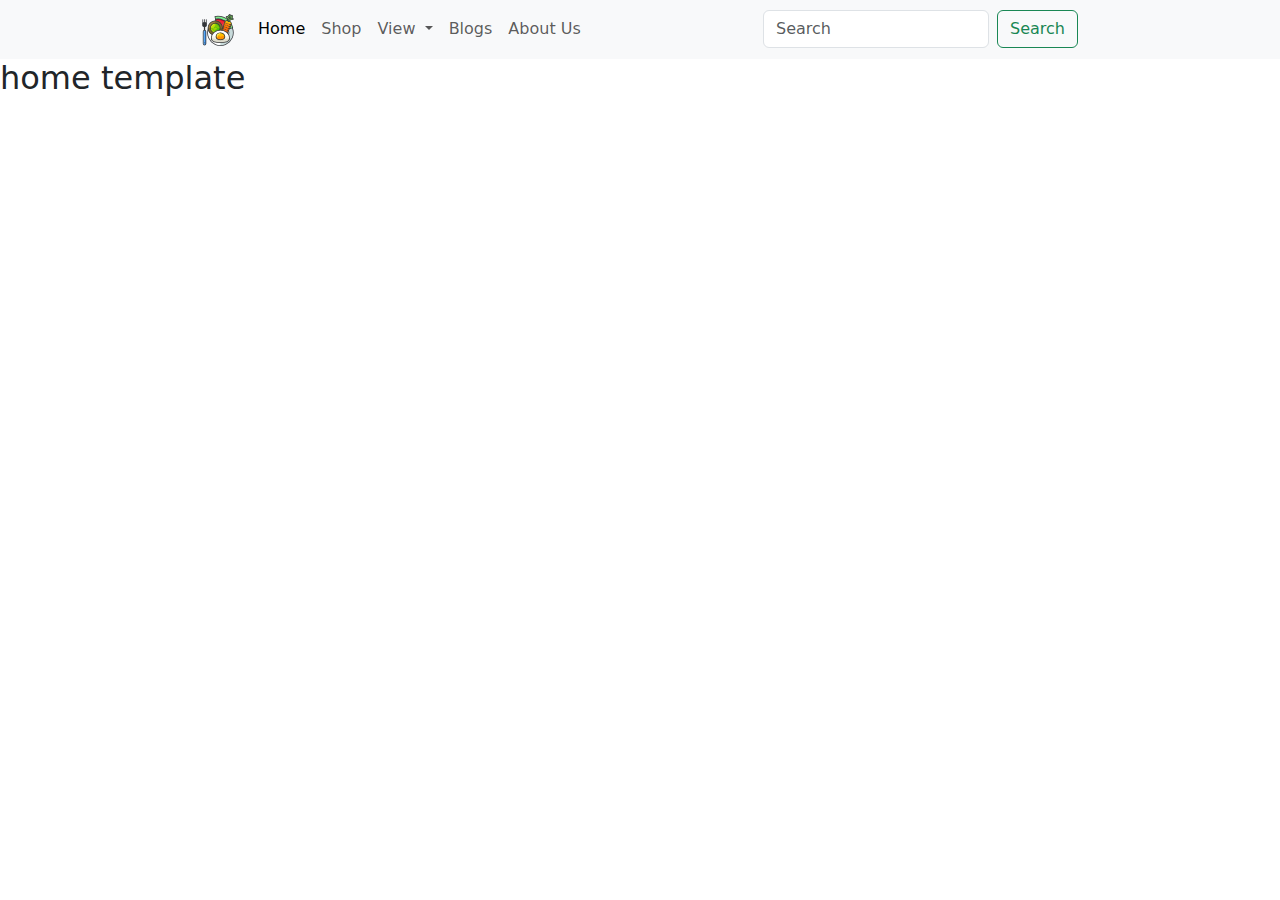
==== Html_file/index.html @ 263756be "everyone complete your task" ====
<!DOCTYPE html>
<html lang="en">

<head>
    <meta charset="UTF-8">
    <meta http-equiv="X-UA-Compatible" content="IE=edge">
    <meta name="viewport" content="width=device-width, initial-scale=1.0">
    <link href="https://cdn.jsdelivr.net/npm/bootstrap@5.3.0-alpha1/dist/css/bootstrap.min.css" rel="stylesheet">
    <link rel="stylesheet" href="../Css_file/index.css">
    <title>Index</title>
</head>

<body>
    <nav class="navbar navbar-expand-lg bg-body-tertiary">
        <div class="container-fluid content">
            <a class="navbar-brand" href="#"><img src="../Images/diet.png" alt=""></a>
            <!-- <button class="navbar-toggler" type="button" data-bs-toggle="collapse" data-bs-target="#navbarSupportedContent" aria-controls="navbarSupportedContent" aria-expanded="false" aria-label="Toggle navigation">
            <span class="navbar-toggler-icon"></span>
          </button> -->
            <div class="collapse navbar-collapse" id="navbarSupportedContent">
                <ul class="navbar-nav me-auto mb-2 mb-lg-0">
                    <li class="nav-item">
                        <a class="nav-link active" href="index.html">Home</a>
                    </li>
                    <li class="nav-item">
                        <a class="nav-link" href="./shop.html">Shop</a>
                    </li>
                    <li class="nav-item dropdown">
                        <a class="nav-link dropdown-toggle" href="#" role="button" data-bs-toggle="dropdown" aria-expanded="false">
                  View
                </a>
                        <ul class="dropdown-menu">
                            <li><a class="dropdown-item" href="#">Inside View</a></li>
                            <li>
                                <hr class="dropdown-divider">
                            </li>
                            <li><a class="dropdown-item" href="#">Outside View</a></li>
                        </ul>
                    </li>
                    <li class="nav-item">
                        <a class="nav-link">Blogs</a>
                    </li>
                    <li class="nav-item">
                        <a class="nav-link">About Us</a>
                    </li>
                </ul>
                <form class="d-flex" role="search">
                    <input class="form-control me-2" type="search" placeholder="Search" aria-label="Search">
                    <button class="btn btn-outline-success" type="submit">Search</button>
                </form>
            </div>
        </div>
    </nav>


    <h2>home template</h2>

    <script src="https://cdn.jsdelivr.net/npm/bootstrap@5.3.0-alpha1/dist/js/bootstrap.bundle.min.js"></script>
</body>

</html>
---- Css_file/index.css ----
* {
    padding: 0;
    margin: 0;
    box-sizing: border-box;
}

.content {
    width: 900px;
}
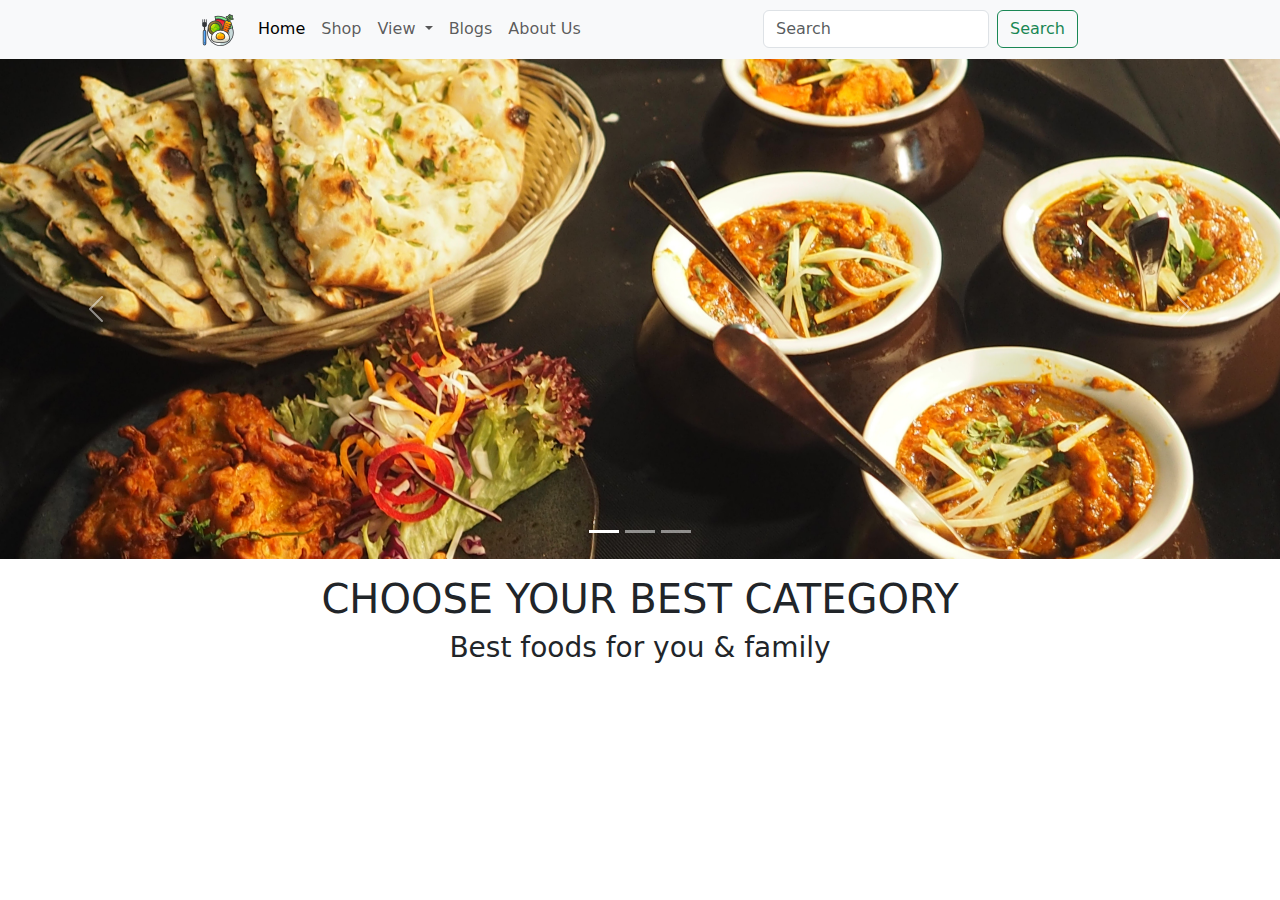
==== commit 8b3d92ef: "index update" ====
--- a/Html_file/index.html
+++ b/Html_file/index.html
@@ -14,9 +14,9 @@
     <nav class="navbar navbar-expand-lg bg-body-tertiary">
         <div class="container-fluid content">
             <a class="navbar-brand" href="#"><img src="../Images/diet.png" alt=""></a>
-            <!-- <button class="navbar-toggler" type="button" data-bs-toggle="collapse" data-bs-target="#navbarSupportedContent" aria-controls="navbarSupportedContent" aria-expanded="false" aria-label="Toggle navigation">
+            <button class="navbar-toggler" type="button" data-bs-toggle="collapse" data-bs-target="#navbarSupportedContent" aria-controls="navbarSupportedContent" aria-expanded="false" aria-label="Toggle navigation">
             <span class="navbar-toggler-icon"></span>
-          </button> -->
+          </button>
             <div class="collapse navbar-collapse" id="navbarSupportedContent">
                 <ul class="navbar-nav me-auto mb-2 mb-lg-0">
                     <li class="nav-item">
@@ -53,7 +53,42 @@
     </nav>
 
 
-    <h2>home template</h2>
+    <!-- Carousel -->
+    <div id="carouselExampleIndicators" class="carousel slide">
+        <div class="carousel-indicators">
+            <button type="button" data-bs-target="#carouselExampleIndicators" data-bs-slide-to="0" class="active" aria-current="true" aria-label="Slide 1"></button>
+            <button type="button" data-bs-target="#carouselExampleIndicators" data-bs-slide-to="1" aria-label="Slide 2"></button>
+            <button type="button" data-bs-target="#carouselExampleIndicators" data-bs-slide-to="2" aria-label="Slide 3"></button>
+        </div>
+        <div class="carousel-inner ">
+            <div class="carousel-item active img_width">
+                <img src="../Images/pexels-chan-walrus-958545.jpg" class="d-block w-100" alt="..." class="img_width">
+            </div>
+            <div class="carousel-item img_width">
+                <img src="../Images/pexels-edward-eyer-687824.jpg" class="d-block w-100" alt="...">
+            </div>
+            <div class="carousel-item img_width">
+                <img src="../Images/pexels-vedanti-239975.jpg" class="d-block w-100" alt="..." class="img_width">
+            </div>
+        </div>
+        <button class="carousel-control-prev" type="button" data-bs-target="#carouselExampleIndicators" data-bs-slide="prev">
+    <span class="carousel-control-prev-icon" aria-hidden="true"></span>
+    <span class="visually-hidden">Previous</span>
+    </button>
+        <button class="carousel-control-next" type="button" data-bs-target="#carouselExampleIndicators" data-bs-slide="next">
+        <span class="carousel-control-next-icon" aria-hidden="true"></span>
+        <span class="visually-hidden">Next</span>
+    </button>
+    </div>
+
+    <!-- CATEGORY SECTION -->
+
+    <section>
+        <h1 class="text-center mt-3">CHOOSE YOUR BEST CATEGORY</h1>
+        <h3 class="text-center mb-3"> Best foods for you & family</h3>
+
+    </section>
+
 
     <script src="https://cdn.jsdelivr.net/npm/bootstrap@5.3.0-alpha1/dist/js/bootstrap.bundle.min.js"></script>
 </body>
--- a/Css_file/index.css
+++ b/Css_file/index.css
@@ -6,4 +6,8 @@
 
 .content {
     width: 900px;
+}
+
+.img_width {
+    height: 500px;
 }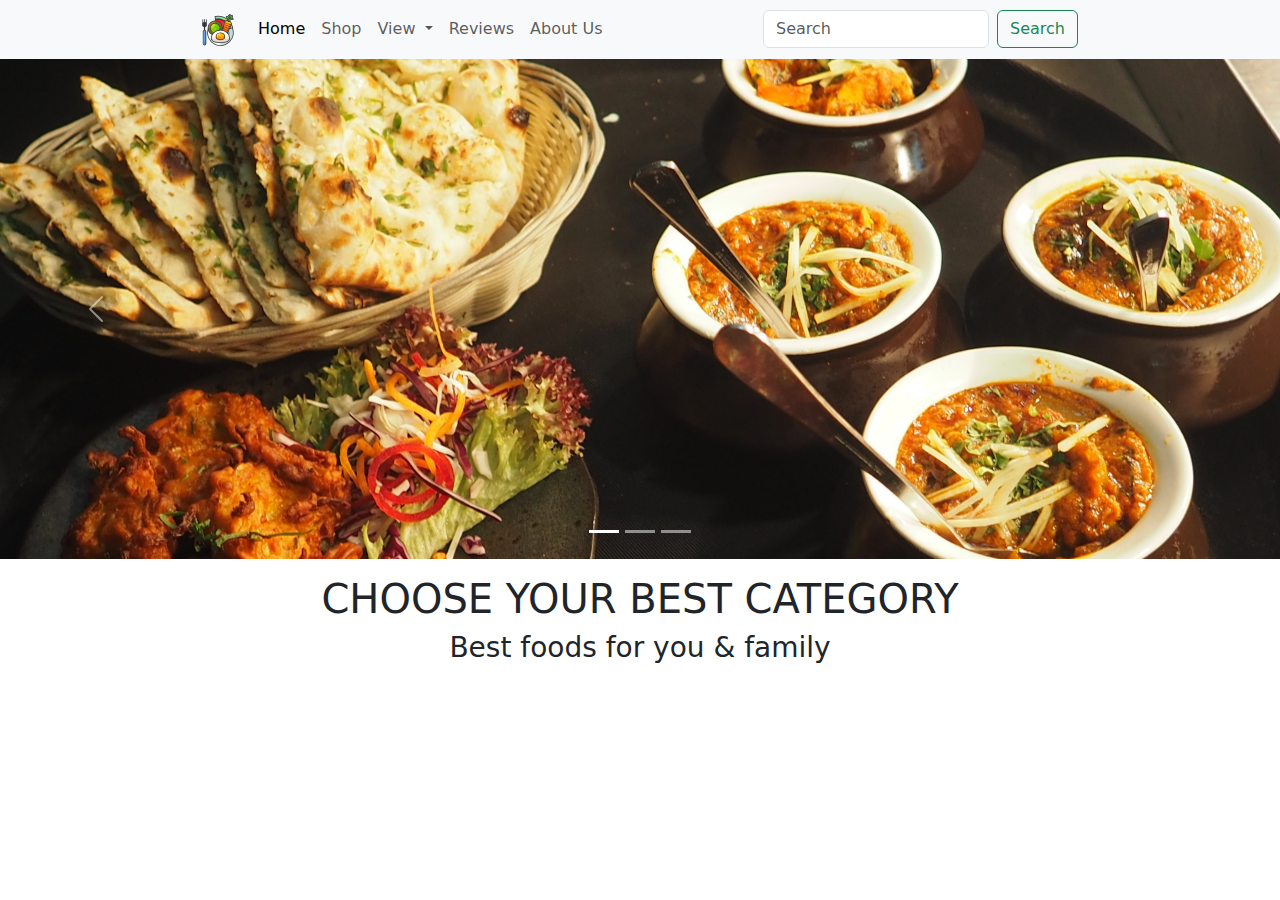
==== commit 92c5d3da: "updated by maharaf hossen" ====
--- a/Html_file/index.html
+++ b/Html_file/index.html
@@ -38,10 +38,10 @@
                         </ul>
                     </li>
                     <li class="nav-item">
-                        <a class="nav-link">Blogs</a>
+                        <a class="nav-link" href="./blog.html" >Reviews</a>
                     </li>
                     <li class="nav-item">
-                        <a class="nav-link">About Us</a>
+                        <a class="nav-link" href="../Html_file/about.html">About Us</a>
                     </li>
                 </ul>
                 <form class="d-flex" role="search">
